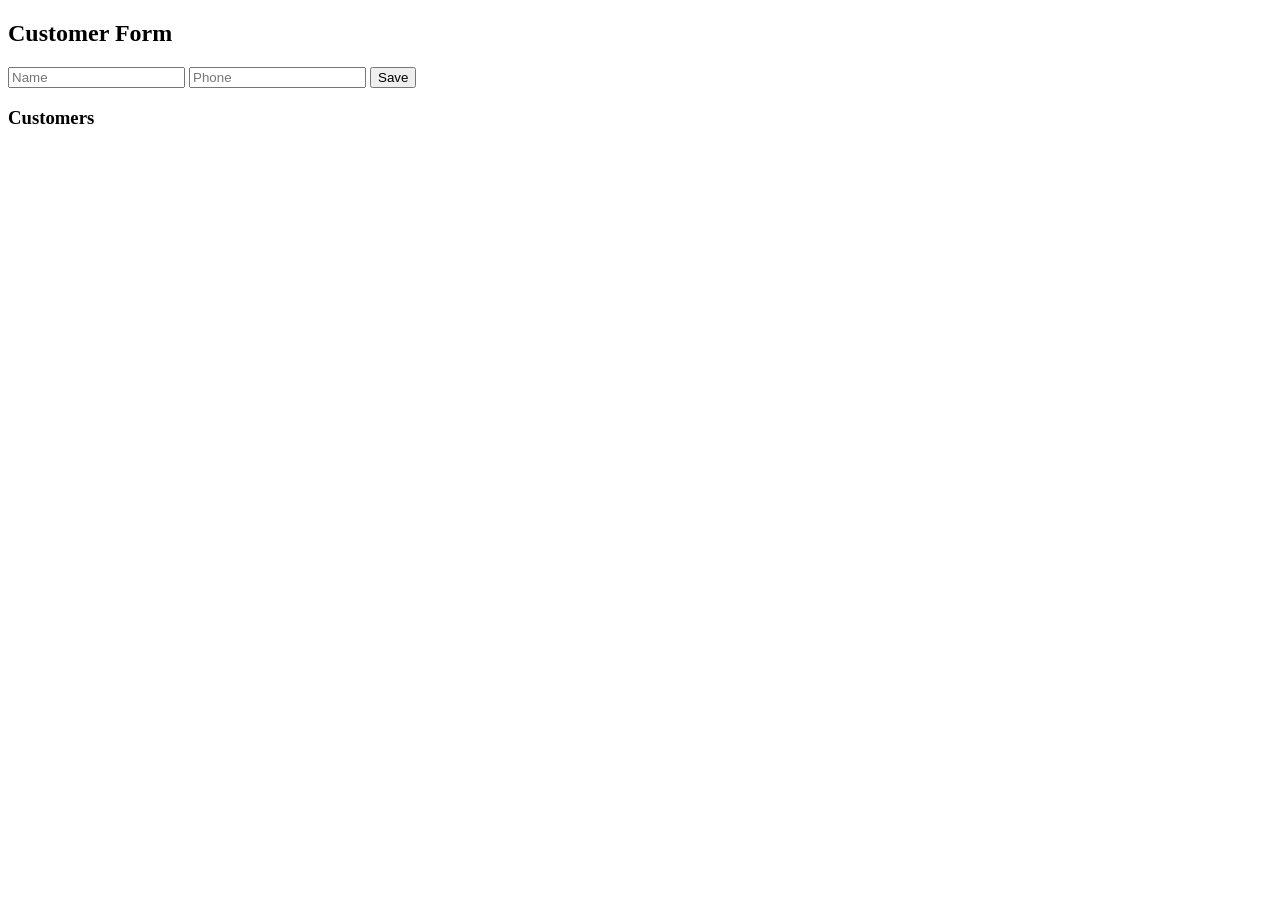
==== index.html @ 9813e710 "Create index.html" ====
<!DOCTYPE html>
<html>
<head>
  <title>Barber Shop App</title>
  <script src="https://code.jquery.com/jquery-3.6.0.min.js"></script>
</head>
<body>

<h2>Customer Form</h2>

<input id="name" placeholder="Name">
<input id="phone" placeholder="Phone">
<button id="saveBtn">Save</button>

<h3>Customers</h3>
<ul id="list"></ul>

<script src="app.js"></script>
</body>
</html>
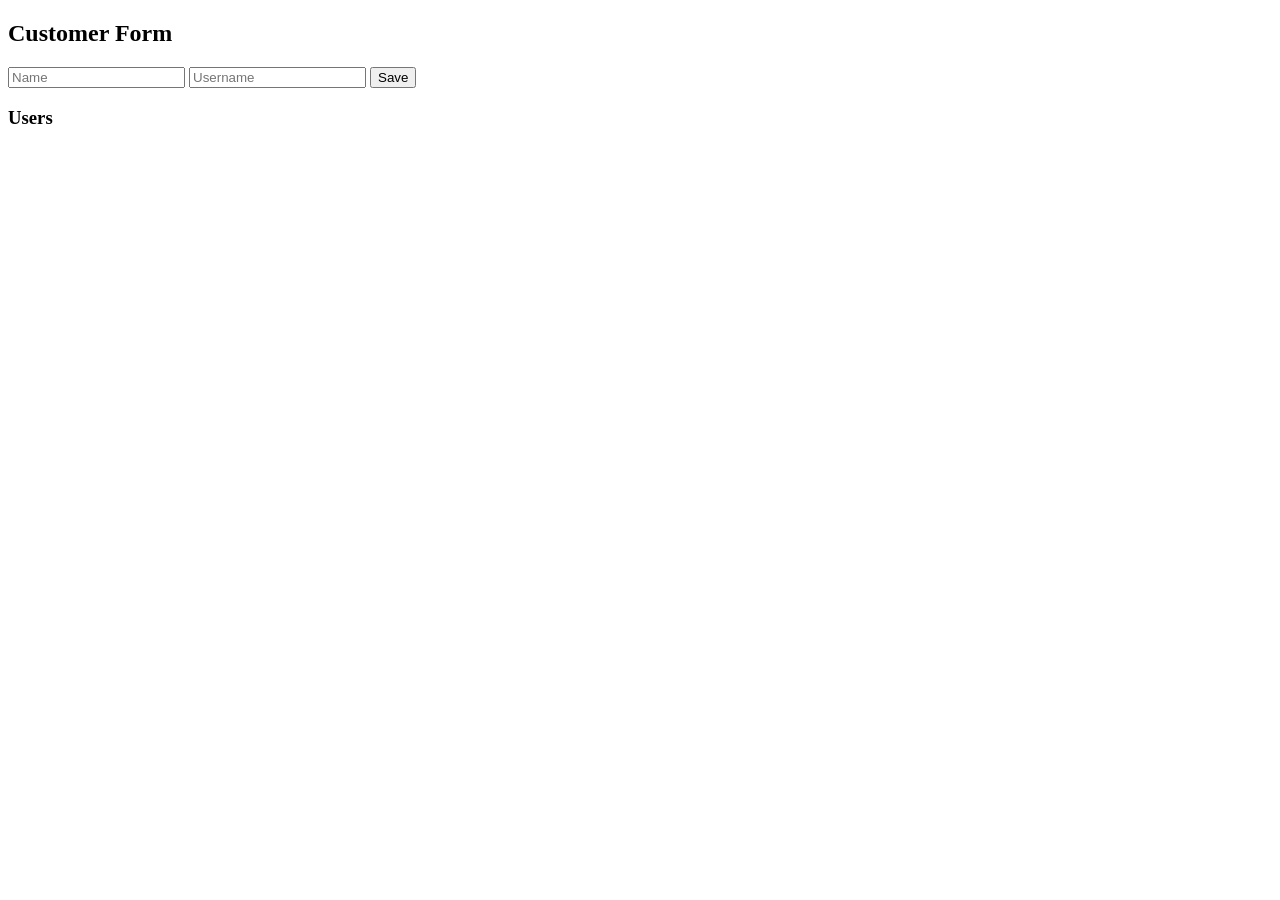
==== commit e7850fe6: "Update index.html" ====
--- a/index.html
+++ b/index.html
@@ -9,10 +9,10 @@
 <h2>Customer Form</h2>
 
 <input id="name" placeholder="Name">
-<input id="phone" placeholder="Phone">
+<input id="username" placeholder="Username">
 <button id="saveBtn">Save</button>
 
-<h3>Customers</h3>
+<h3>Users</h3>
 <ul id="list"></ul>
 
 <script src="app.js"></script>
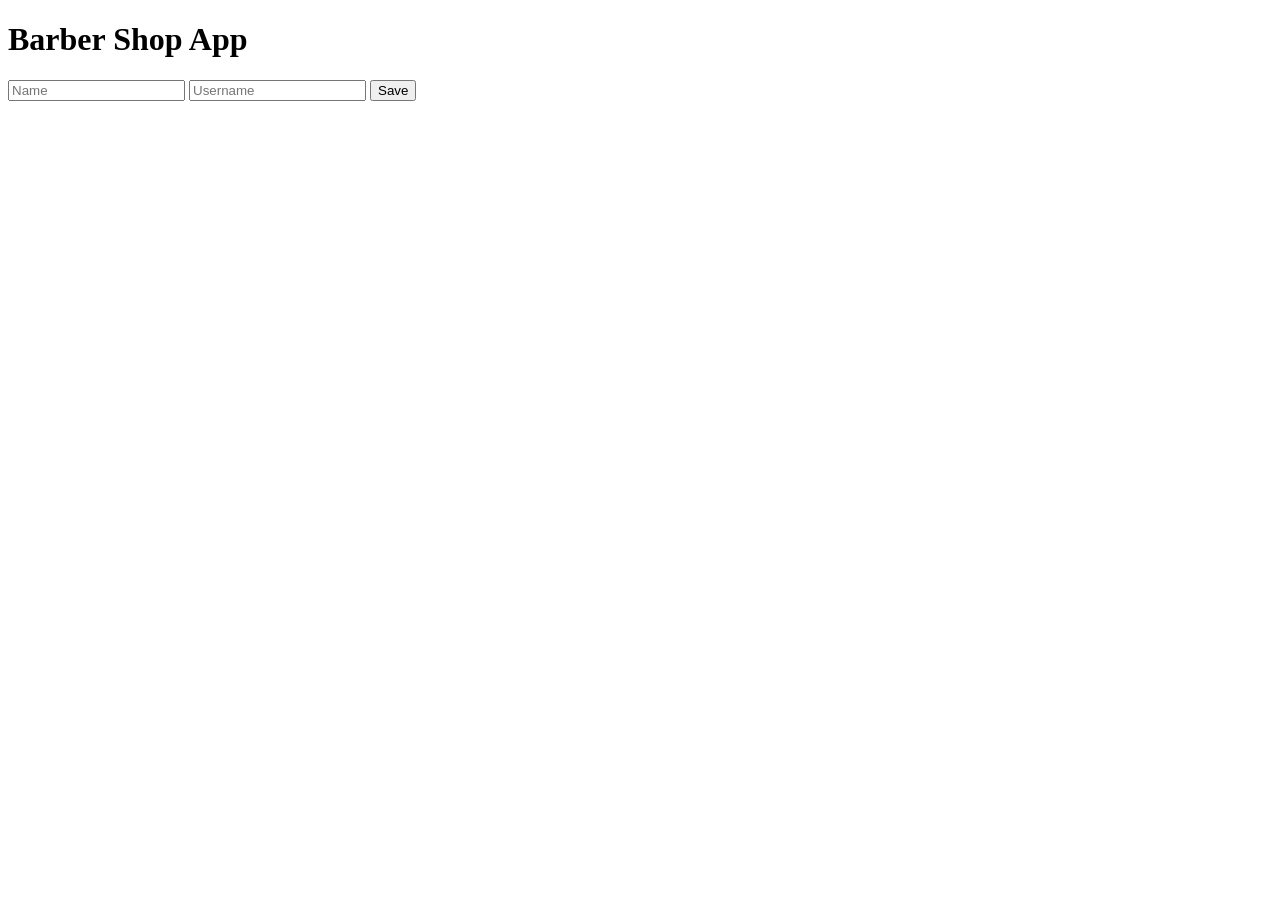
==== commit 396d1efc: "Update index.html" ====
--- a/index.html
+++ b/index.html
@@ -6,15 +6,19 @@
 </head>
 <body>
 
-<h2>Customer Form</h2>
+<h1>Barber Shop App</h1>
 
 <input id="name" placeholder="Name">
 <input id="username" placeholder="Username">
 <button id="saveBtn">Save</button>
 
-<h3>Users</h3>
 <ul id="list"></ul>
 
-<script src="app.js"></script>
+<script src="assets/js/config.js"></script>
+<script src="assets/js/db.js"></script>
+<script src="assets/js/model.js"></script>
+<script src="assets/js/users.js"></script>
+<script src="pages/users.js"></script>
+
 </body>
 </html>
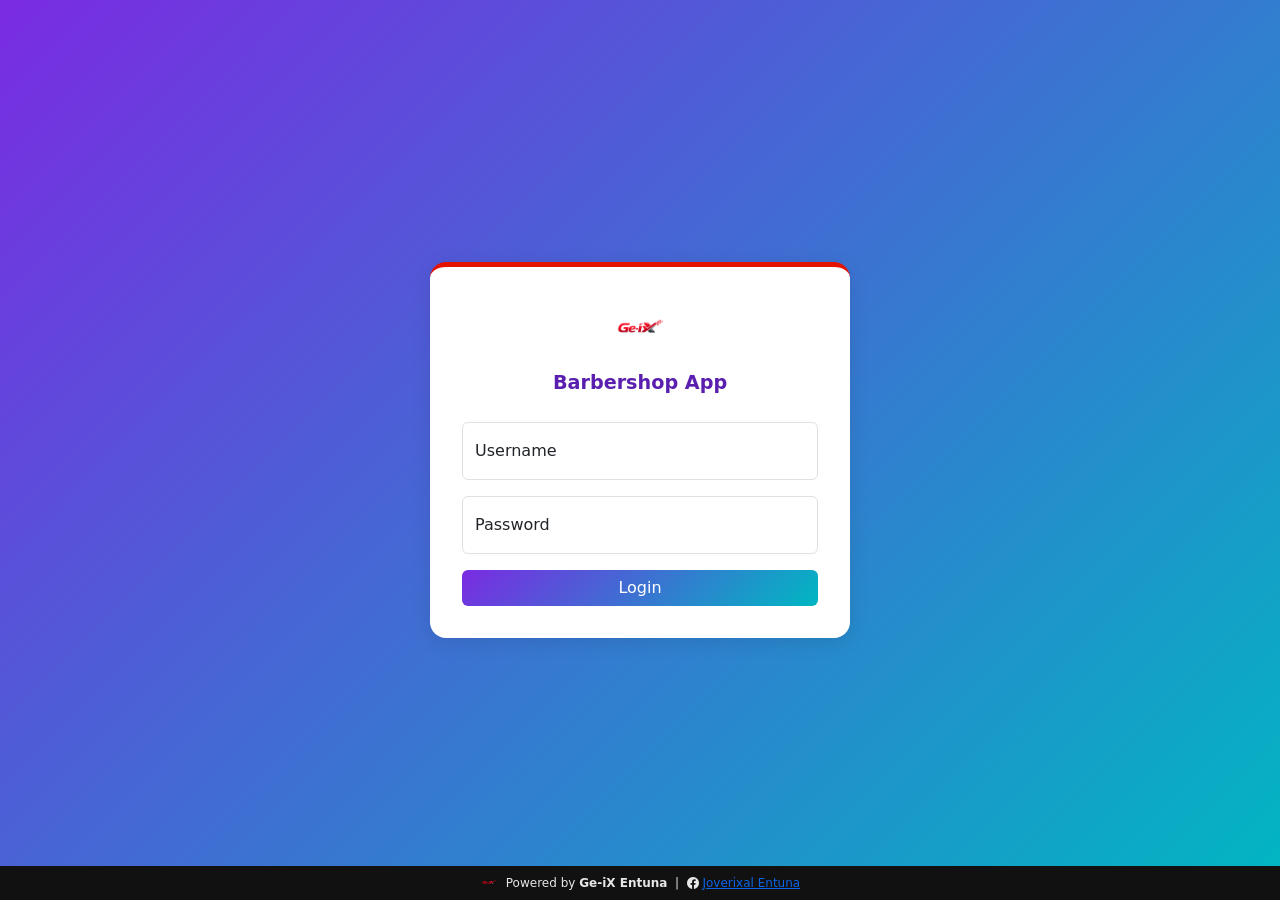
==== commit 8ea2f4a0: "Login, POS & Earnings" ====
--- a/index.html
+++ b/index.html
@@ -1,24 +1,136 @@
 <!DOCTYPE html>
 <html>
 <head>
-  <title>Barber Shop App</title>
-  <script src="https://code.jquery.com/jquery-3.6.0.min.js"></script>
-</head>
-<body>
 
-<h1>Barber Shop App</h1>
+<title>Barbershop App</title>
 
-<input id="name" placeholder="Name">
-<input id="username" placeholder="Username">
-<button id="saveBtn">Save</button>
+<!-- Primary Meta -->
+<meta name="title" content="Barbershop App">
+<meta name="description" content="Secure login for barbershop management system. Manage customers, appointments, and sales dashboard.">
 
-<ul id="list"></ul>
+<!-- Open Graph -->
+<meta property="og:type" content="website">
+<meta property="og:title" content="💈 Barbershop App">
+<meta property="og:description" content="Access your barber shop dashboard and manage your business in real-time.">
+<meta property="og:image" content="assets/images/meta-image.png">
 
+<meta name="viewport" content="width=device-width, initial-scale=1">
+
+<!-- Bootstrap -->
+<link rel="stylesheet" href="assets/vendor/bootstrap.min.css">
+<link rel="stylesheet" href="assets/vendor/bootstrap-icons.css">
+<link rel="stylesheet" href="assets/vendor/toastr.min.css">
+<link rel="stylesheet" href="assets/css/footer.css">
+
+<script src="assets/vendor/jquery.min.js"></script>
+<script src="assets/vendor/bootstrap.bundle.min.js"></script>
+<script src="assets/vendor/toastr.min.js"></script>
+
+<script src="assets/js/helper.js"></script>
 <script src="assets/js/config.js"></script>
 <script src="assets/js/db.js"></script>
 <script src="assets/js/model.js"></script>
-<script src="assets/js/users.js"></script>
-<script src="pages/users.js"></script>
+
+<script src="assets/js/auth.js"></script>
+
+<style>
+
+body {
+  background: linear-gradient(135deg, #7A2BE2, #00B7C2);
+  min-height: 100vh;
+  display: flex;
+  align-items: center;
+  justify-content: center;
+}
+
+.login-card {
+  width: 100%;
+  max-width: 420px;
+  background: #fff;
+  border-radius: 1rem;
+  padding: 2rem;
+  box-shadow: 0 4px 20px rgba(0,0,0,0.1);
+  border-top: 5px solid #E41200;
+}
+
+.login-header {
+  text-align: center;
+  margin-bottom: 1.5rem;
+}
+
+.login-logo {
+  width: 60px;
+}
+
+.login-title {
+  font-size: 1.2rem;
+  font-weight: 600;
+  color: #5A1FAF;
+  margin-top: 10px;
+}
+
+.login-btn {
+  background: linear-gradient(135deg, #7A2BE2, #00B7C2);
+  color: #fff;
+  border: none;
+}
+
+.login-btn:hover {
+  opacity: 0.9;
+}
+
+.form-control:focus {
+  border-color: #00B7C2;
+  box-shadow: 0 0 0 0.2rem rgba(0,183,194,0.25);
+}
+
+.small-link {
+  font-size: 0.85rem;
+  text-decoration: none;
+  color: #7A2BE2;
+}
+
+.small-link:hover {
+  text-decoration: underline;
+}
+
+</style>
+
+</head>
+
+<body>
+
+<div class="login-card">
+
+  <!-- Header -->
+  <div class="login-header">
+    <img src="assets/images/app-icon.png" class="login-logo" alt="Logo">
+    <div class="login-title">Barbershop App</div>
+  </div>
+
+  <!-- Login Form -->
+  <form id="frm-login">
+
+    <div class="form-floating mb-3">
+      <input type="text" id="inp-username" class="form-control" placeholder="Username" required>
+      <label>Username</label>
+    </div>
+
+    <div class="form-floating mb-3">
+      <input type="password" id="inp-password" class="form-control" placeholder="Password" required>
+      <label>Password</label>
+    </div>
+
+    <button type="button" class="btn login-btn w-100" id="btn-login">
+      Login
+    </button>
+
+  </form>
+
+</div>
+
+<div id="footer-placeholder"></div>
+<script src="assets/js/footer.js"></script>
 
 </body>
-</html>
+</html>
--- a/assets/css/footer.css
+++ b/assets/css/footer.css
@@ -0,0 +1,29 @@
+.app-footer{
+    width:100%;
+    padding:8px 0;
+    background:#111;
+    color:#fff;
+    font-size:12px;
+    position:fixed;
+    bottom:0;
+    left:0;
+    z-index:1000;
+}
+
+.footer-container{
+    display:flex;
+    align-items:center;
+    justify-content:center;
+    gap:8px;
+}
+
+.footer-logo{
+    height:18px;
+    width:auto;
+}
+
+.footer-text{
+    opacity:0.9;
+}
+
+
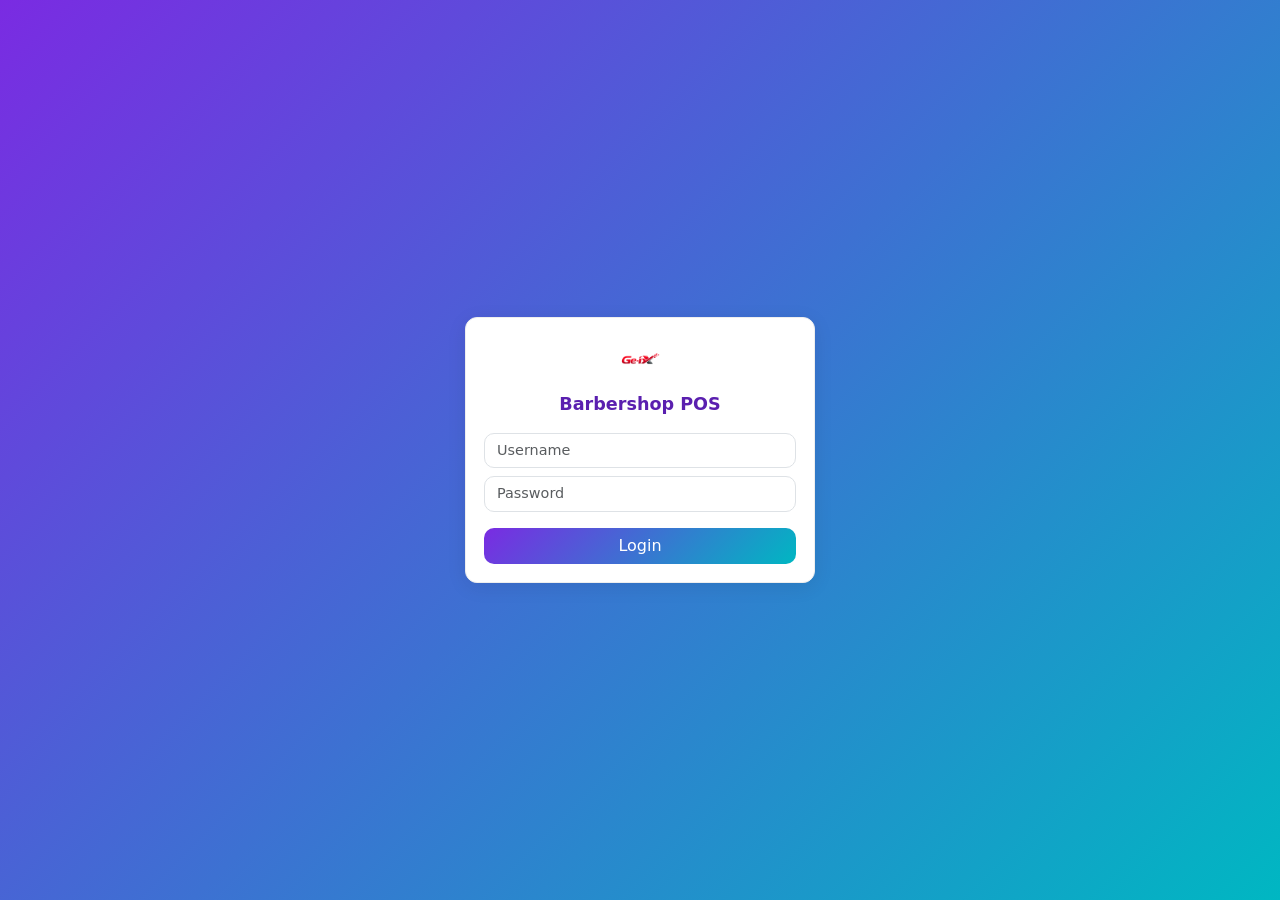
==== commit b755e3d5: "Mobile Responsive" ====
--- a/index.html
+++ b/index.html
@@ -2,25 +2,13 @@
 <html>
 <head>
 
-<title>Barbershop App</title>
-
-<!-- Primary Meta -->
-<meta name="title" content="Barbershop App">
-<meta name="description" content="Secure login for barbershop management system. Manage customers, appointments, and sales dashboard.">
-
-<!-- Open Graph -->
-<meta property="og:type" content="website">
-<meta property="og:title" content="💈 Barbershop App">
-<meta property="og:description" content="Access your barber shop dashboard and manage your business in real-time.">
-<meta property="og:image" content="assets/images/meta-image.png">
+<title>Barbershop App - Login</title>
 
 <meta name="viewport" content="width=device-width, initial-scale=1">
 
-<!-- Bootstrap -->
 <link rel="stylesheet" href="assets/vendor/bootstrap.min.css">
 <link rel="stylesheet" href="assets/vendor/bootstrap-icons.css">
 <link rel="stylesheet" href="assets/vendor/toastr.min.css">
-<link rel="stylesheet" href="assets/css/footer.css">
 
 <script src="assets/vendor/jquery.min.js"></script>
 <script src="assets/vendor/bootstrap.bundle.min.js"></script>
@@ -41,57 +29,64 @@
   display: flex;
   align-items: center;
   justify-content: center;
+  margin: 0;
 }
 
-.login-card {
+/* LOGIN WRAPPER */
+.login-box {
   width: 100%;
-  max-width: 420px;
-  background: #fff;
-  border-radius: 1rem;
-  padding: 2rem;
-  box-shadow: 0 4px 20px rgba(0,0,0,0.1);
-  border-top: 5px solid #E41200;
+  max-width: 380px;
+  padding: 15px;
 }
 
+/* LOGIN CARD */
+.login-card {
+  background: #fff;
+  border-radius: 12px;
+  padding: 18px;
+  border: 1px solid #eee;
+  box-shadow: 0 4px 20px rgba(0,0,0,0.08);
+}
+
+/* HEADER INSIDE CARD */
 .login-header {
   text-align: center;
-  margin-bottom: 1.5rem;
+  margin-bottom: 15px;
 }
 
 .login-logo {
-  width: 60px;
+  width: 50px;
+  margin-bottom: 5px;
 }
 
 .login-title {
-  font-size: 1.2rem;
+  font-size: 1.1rem;
   font-weight: 600;
   color: #5A1FAF;
-  margin-top: 10px;
 }
 
+/* INPUTS */
+.form-control {
+  border-radius: 10px;
+  font-size: 0.9rem;
+}
+
+.form-control:focus {
+  border-color: #00B7C2;
+  box-shadow: 0 0 0 0.15rem rgba(0,183,194,0.2);
+}
+
+/* BUTTON */
 .login-btn {
   background: linear-gradient(135deg, #7A2BE2, #00B7C2);
   color: #fff;
   border: none;
+  border-radius: 10px;
+  font-weight: 500;
 }
 
 .login-btn:hover {
   opacity: 0.9;
-}
-
-.form-control:focus {
-  border-color: #00B7C2;
-  box-shadow: 0 0 0 0.2rem rgba(0,183,194,0.25);
-}
-
-.small-link {
-  font-size: 0.85rem;
-  text-decoration: none;
-  color: #7A2BE2;
-}
-
-.small-link:hover {
-  text-decoration: underline;
 }
 
 </style>
@@ -100,37 +95,37 @@
 
 <body>
 
-<div class="login-card">
+<div class="login-box">
 
-  <!-- Header -->
-  <div class="login-header">
-    <img src="assets/images/app-icon.png" class="login-logo" alt="Logo">
-    <div class="login-title">Barbershop App</div>
-  </div>
+  <!-- LOGIN CARD -->
+  <div class="login-card">
 
-  <!-- Login Form -->
-  <form id="frm-login">
-
-    <div class="form-floating mb-3">
-      <input type="text" id="inp-username" class="form-control" placeholder="Username" required>
-      <label>Username</label>
+    <!-- HEADER INSIDE CARD -->
+    <div class="login-header">
+      <img src="assets/images/app-icon.png" class="login-logo" alt="Logo">
+      <div class="login-title">Barbershop POS</div>
     </div>
 
-    <div class="form-floating mb-3">
-      <input type="password" id="inp-password" class="form-control" placeholder="Password" required>
-      <label>Password</label>
-    </div>
+    <!-- FORM -->
+    <form id="frm-login">
 
-    <button type="button" class="btn login-btn w-100" id="btn-login">
-      Login
-    </button>
+      <div class="mb-2">
+        <input type="text" id="inp-username" class="form-control" placeholder="Username" required>
+      </div>
 
-  </form>
+      <div class="mb-3">
+        <input type="password" id="inp-password" class="form-control" placeholder="Password" required>
+      </div>
+
+      <button type="button" class="btn login-btn w-100" id="btn-login">
+        Login
+      </button>
+
+    </form>
+
+  </div>
 
 </div>
 
-<div id="footer-placeholder"></div>
-<script src="assets/js/footer.js"></script>
-
 </body>
 </html>
